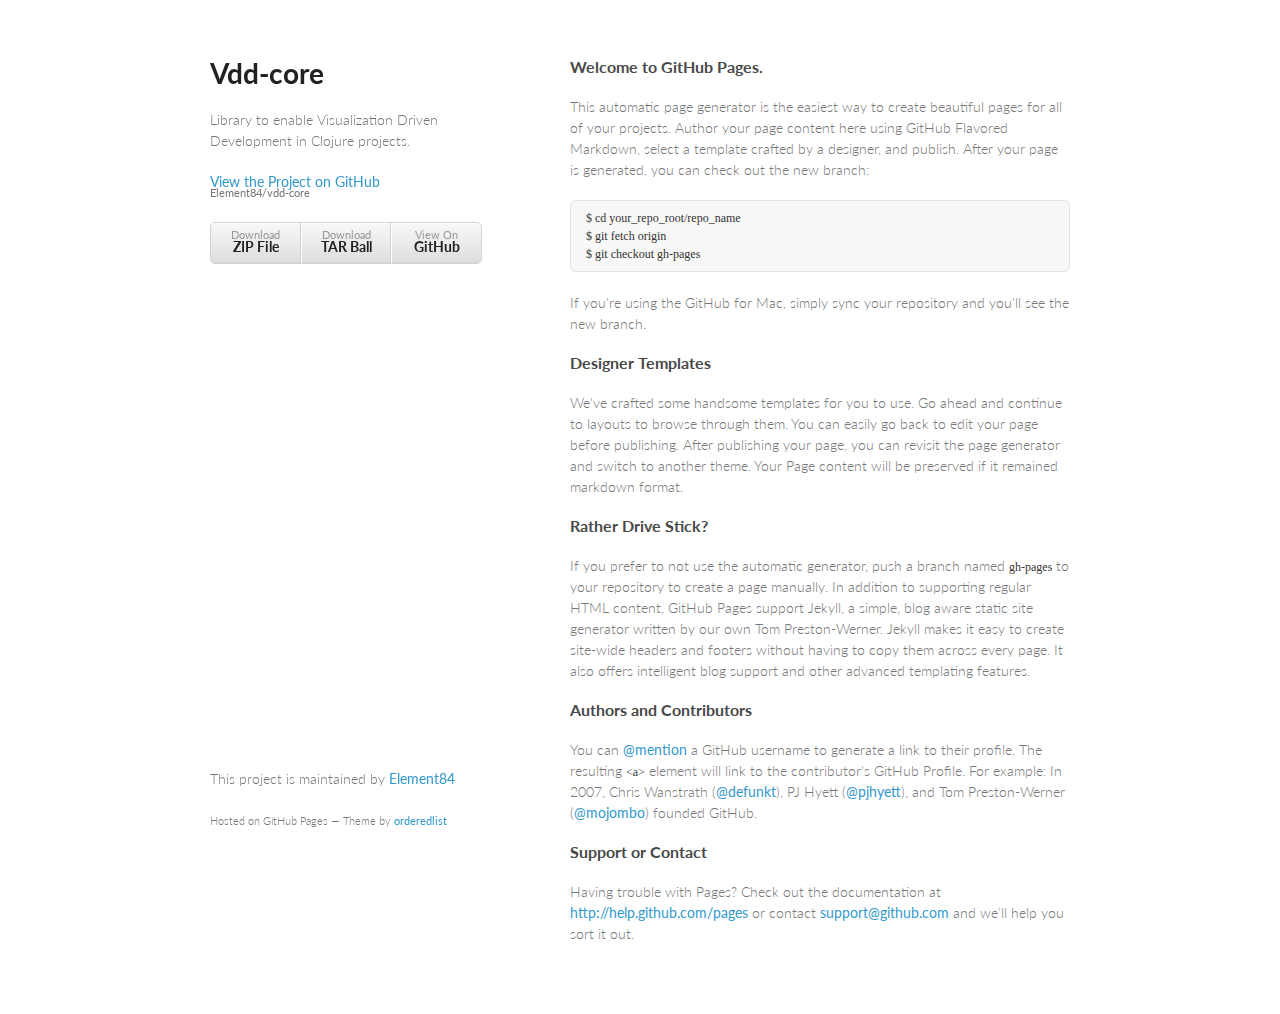
==== index.html @ 5dbee60a "Create gh-pages branch via GitHub" ====
<!doctype html>
<html>
  <head>
    <meta charset="utf-8">
    <meta http-equiv="X-UA-Compatible" content="chrome=1">
    <title>Vdd-core by Element84</title>

    <link rel="stylesheet" href="stylesheets/styles.css">
    <link rel="stylesheet" href="stylesheets/pygment_trac.css">
    <meta name="viewport" content="width=device-width, initial-scale=1, user-scalable=no">
    <!--[if lt IE 9]>
    <script src="//html5shiv.googlecode.com/svn/trunk/html5.js"></script>
    <![endif]-->
  </head>
  <body>
    <div class="wrapper">
      <header>
        <h1>Vdd-core</h1>
        <p>Library to enable Visualization Driven Development in Clojure projects.</p>

        <p class="view"><a href="https://github.com/Element84/vdd-core">View the Project on GitHub <small>Element84/vdd-core</small></a></p>


        <ul>
          <li><a href="https://github.com/Element84/vdd-core/zipball/master">Download <strong>ZIP File</strong></a></li>
          <li><a href="https://github.com/Element84/vdd-core/tarball/master">Download <strong>TAR Ball</strong></a></li>
          <li><a href="https://github.com/Element84/vdd-core">View On <strong>GitHub</strong></a></li>
        </ul>
      </header>
      <section>
        <h3>
<a name="welcome-to-github-pages" class="anchor" href="#welcome-to-github-pages"><span class="octicon octicon-link"></span></a>Welcome to GitHub Pages.</h3>

<p>This automatic page generator is the easiest way to create beautiful pages for all of your projects. Author your page content here using GitHub Flavored Markdown, select a template crafted by a designer, and publish. After your page is generated, you can check out the new branch:</p>

<pre><code>$ cd your_repo_root/repo_name
$ git fetch origin
$ git checkout gh-pages
</code></pre>

<p>If you're using the GitHub for Mac, simply sync your repository and you'll see the new branch.</p>

<h3>
<a name="designer-templates" class="anchor" href="#designer-templates"><span class="octicon octicon-link"></span></a>Designer Templates</h3>

<p>We've crafted some handsome templates for you to use. Go ahead and continue to layouts to browse through them. You can easily go back to edit your page before publishing. After publishing your page, you can revisit the page generator and switch to another theme. Your Page content will be preserved if it remained markdown format.</p>

<h3>
<a name="rather-drive-stick" class="anchor" href="#rather-drive-stick"><span class="octicon octicon-link"></span></a>Rather Drive Stick?</h3>

<p>If you prefer to not use the automatic generator, push a branch named <code>gh-pages</code> to your repository to create a page manually. In addition to supporting regular HTML content, GitHub Pages support Jekyll, a simple, blog aware static site generator written by our own Tom Preston-Werner. Jekyll makes it easy to create site-wide headers and footers without having to copy them across every page. It also offers intelligent blog support and other advanced templating features.</p>

<h3>
<a name="authors-and-contributors" class="anchor" href="#authors-and-contributors"><span class="octicon octicon-link"></span></a>Authors and Contributors</h3>

<p>You can <a href="https://github.com/blog/821" class="user-mention">@mention</a> a GitHub username to generate a link to their profile. The resulting <code>&lt;a&gt;</code> element will link to the contributor's GitHub Profile. For example: In 2007, Chris Wanstrath (<a href="https://github.com/defunkt" class="user-mention">@defunkt</a>), PJ Hyett (<a href="https://github.com/pjhyett" class="user-mention">@pjhyett</a>), and Tom Preston-Werner (<a href="https://github.com/mojombo" class="user-mention">@mojombo</a>) founded GitHub.</p>

<h3>
<a name="support-or-contact" class="anchor" href="#support-or-contact"><span class="octicon octicon-link"></span></a>Support or Contact</h3>

<p>Having trouble with Pages? Check out the documentation at <a href="http://help.github.com/pages">http://help.github.com/pages</a> or contact <a href="mailto:support@github.com">support@github.com</a> and we’ll help you sort it out.</p>
      </section>
      <footer>
        <p>This project is maintained by <a href="https://github.com/Element84">Element84</a></p>
        <p><small>Hosted on GitHub Pages &mdash; Theme by <a href="https://github.com/orderedlist">orderedlist</a></small></p>
      </footer>
    </div>
    <script src="javascripts/scale.fix.js"></script>
    
  </body>
</html>
---- stylesheets/styles.css ----
@import url(https://fonts.googleapis.com/css?family=Lato:300italic,700italic,300,700);

body {
  padding:50px;
  font:14px/1.5 Lato, "Helvetica Neue", Helvetica, Arial, sans-serif;
  color:#777;
  font-weight:300;
}

h1, h2, h3, h4, h5, h6 {
  color:#222;
  margin:0 0 20px;
}

p, ul, ol, table, pre, dl {
  margin:0 0 20px;
}

h1, h2, h3 {
  line-height:1.1;
}

h1 {
  font-size:28px;
}

h2 {
  color:#393939;
}

h3, h4, h5, h6 {
  color:#494949;
}

a {
  color:#39c;
  font-weight:400;
  text-decoration:none;
}

a small {
  font-size:11px;
  color:#777;
  margin-top:-0.6em;
  display:block;
}

.wrapper {
  width:860px;
  margin:0 auto;
}

blockquote {
  border-left:1px solid #e5e5e5;
  margin:0;
  padding:0 0 0 20px;
  font-style:italic;
}

code, pre {
  font-family:Monaco, Bitstream Vera Sans Mono, Lucida Console, Terminal;
  color:#333;
  font-size:12px;
}

pre {
  padding:8px 15px;
  background: #f8f8f8;  
  border-radius:5px;
  border:1px solid #e5e5e5;
  overflow-x: auto;
}

table {
  width:100%;
  border-collapse:collapse;
}

th, td {
  text-align:left;
  padding:5px 10px;
  border-bottom:1px solid #e5e5e5;
}

dt {
  color:#444;
  font-weight:700;
}

th {
  color:#444;
}

img {
  max-width:100%;
}

header {
  width:270px;
  float:left;
  position:fixed;
}

header ul {
  list-style:none;
  height:40px;
  
  padding:0;
  
  background: #eee;
  background: -moz-linear-gradient(top, #f8f8f8 0%, #dddddd 100%);
  background: -webkit-gradient(linear, left top, left bottom, color-stop(0%,#f8f8f8), color-stop(100%,#dddddd));
  background: -webkit-linear-gradient(top, #f8f8f8 0%,#dddddd 100%);
  background: -o-linear-gradient(top, #f8f8f8 0%,#dddddd 100%);
  background: -ms-linear-gradient(top, #f8f8f8 0%,#dddddd 100%);
  background: linear-gradient(top, #f8f8f8 0%,#dddddd 100%);
  
  border-radius:5px;
  border:1px solid #d2d2d2;
  box-shadow:inset #fff 0 1px 0, inset rgba(0,0,0,0.03) 0 -1px 0;
  width:270px;
}

header li {
  width:89px;
  float:left;
  border-right:1px solid #d2d2d2;
  height:40px;
}

header ul a {
  line-height:1;
  font-size:11px;
  color:#999;
  display:block;
  text-align:center;
  padding-top:6px;
  height:40px;
}

strong {
  color:#222;
  font-weight:700;
}

header ul li + li {
  width:88px;
  border-left:1px solid #fff;
}

header ul li + li + li {
  border-right:none;
  width:89px;
}

header ul a strong {
  font-size:14px;
  display:block;
  color:#222;
}

section {
  width:500px;
  float:right;
  padding-bottom:50px;
}

small {
  font-size:11px;
}

hr {
  border:0;
  background:#e5e5e5;
  height:1px;
  margin:0 0 20px;
}

footer {
  width:270px;
  float:left;
  position:fixed;
  bottom:50px;
}

@media print, screen and (max-width: 960px) {
  
  div.wrapper {
    width:auto;
    margin:0;
  }
  
  header, section, footer {
    float:none;
    position:static;
    width:auto;
  }
  
  header {
    padding-right:320px;
  }
  
  section {
    border:1px solid #e5e5e5;
    border-width:1px 0;
    padding:20px 0;
    margin:0 0 20px;
  }
  
  header a small {
    display:inline;
  }
  
  header ul {
    position:absolute;
    right:50px;
    top:52px;
  }
}

@media print, screen and (max-width: 720px) {
  body {
    word-wrap:break-word;
  }
  
  header {
    padding:0;
  }
  
  header ul, header p.view {
    position:static;
  }
  
  pre, code {
    word-wrap:normal;
  }
}

@media print, screen and (max-width: 480px) {
  body {
    padding:15px;
  }
  
  header ul {
    display:none;
  }
}

@media print {
  body {
    padding:0.4in;
    font-size:12pt;
    color:#444;
  }
}
---- stylesheets/pygment_trac.css ----
.highlight  { background: #ffffff; }
.highlight .c { color: #999988; font-style: italic } /* Comment */
.highlight .err { color: #a61717; background-color: #e3d2d2 } /* Error */
.highlight .k { font-weight: bold } /* Keyword */
.highlight .o { font-weight: bold } /* Operator */
.highlight .cm { color: #999988; font-style: italic } /* Comment.Multiline */
.highlight .cp { color: #999999; font-weight: bold } /* Comment.Preproc */
.highlight .c1 { color: #999988; font-style: italic } /* Comment.Single */
.highlight .cs { color: #999999; font-weight: bold; font-style: italic } /* Comment.Special */
.highlight .gd { color: #000000; background-color: #ffdddd } /* Generic.Deleted */
.highlight .gd .x { color: #000000; background-color: #ffaaaa } /* Generic.Deleted.Specific */
.highlight .ge { font-style: italic } /* Generic.Emph */
.highlight .gr { color: #aa0000 } /* Generic.Error */
.highlight .gh { color: #999999 } /* Generic.Heading */
.highlight .gi { color: #000000; background-color: #ddffdd } /* Generic.Inserted */
.highlight .gi .x { color: #000000; background-color: #aaffaa } /* Generic.Inserted.Specific */
.highlight .go { color: #888888 } /* Generic.Output */
.highlight .gp { color: #555555 } /* Generic.Prompt */
.highlight .gs { font-weight: bold } /* Generic.Strong */
.highlight .gu { color: #800080; font-weight: bold; } /* Generic.Subheading */
.highlight .gt { color: #aa0000 } /* Generic.Traceback */
.highlight .kc { font-weight: bold } /* Keyword.Constant */
.highlight .kd { font-weight: bold } /* Keyword.Declaration */
.highlight .kn { font-weight: bold } /* Keyword.Namespace */
.highlight .kp { font-weight: bold } /* Keyword.Pseudo */
.highlight .kr { font-weight: bold } /* Keyword.Reserved */
.highlight .kt { color: #445588; font-weight: bold } /* Keyword.Type */
.highlight .m { color: #009999 } /* Literal.Number */
.highlight .s { color: #d14 } /* Literal.String */
.highlight .na { color: #008080 } /* Name.Attribute */
.highlight .nb { color: #0086B3 } /* Name.Builtin */
.highlight .nc { color: #445588; font-weight: bold } /* Name.Class */
.highlight .no { color: #008080 } /* Name.Constant */
.highlight .ni { color: #800080 } /* Name.Entity */
.highlight .ne { color: #990000; font-weight: bold } /* Name.Exception */
.highlight .nf { color: #990000; font-weight: bold } /* Name.Function */
.highlight .nn { color: #555555 } /* Name.Namespace */
.highlight .nt { color: #000080 } /* Name.Tag */
.highlight .nv { color: #008080 } /* Name.Variable */
.highlight .ow { font-weight: bold } /* Operator.Word */
.highlight .w { color: #bbbbbb } /* Text.Whitespace */
.highlight .mf { color: #009999 } /* Literal.Number.Float */
.highlight .mh { color: #009999 } /* Literal.Number.Hex */
.highlight .mi { color: #009999 } /* Literal.Number.Integer */
.highlight .mo { color: #009999 } /* Literal.Number.Oct */
.highlight .sb { color: #d14 } /* Literal.String.Backtick */
.highlight .sc { color: #d14 } /* Literal.String.Char */
.highlight .sd { color: #d14 } /* Literal.String.Doc */
.highlight .s2 { color: #d14 } /* Literal.String.Double */
.highlight .se { color: #d14 } /* Literal.String.Escape */
.highlight .sh { color: #d14 } /* Literal.String.Heredoc */
.highlight .si { color: #d14 } /* Literal.String.Interpol */
.highlight .sx { color: #d14 } /* Literal.String.Other */
.highlight .sr { color: #009926 } /* Literal.String.Regex */
.highlight .s1 { color: #d14 } /* Literal.String.Single */
.highlight .ss { color: #990073 } /* Literal.String.Symbol */
.highlight .bp { color: #999999 } /* Name.Builtin.Pseudo */
.highlight .vc { color: #008080 } /* Name.Variable.Class */
.highlight .vg { color: #008080 } /* Name.Variable.Global */
.highlight .vi { color: #008080 } /* Name.Variable.Instance */
.highlight .il { color: #009999 } /* Literal.Number.Integer.Long */

.type-csharp .highlight .k { color: #0000FF }
.type-csharp .highlight .kt { color: #0000FF }
.type-csharp .highlight .nf { color: #000000; font-weight: normal }
.type-csharp .highlight .nc { color: #2B91AF }
.type-csharp .highlight .nn { color: #000000 }
.type-csharp .highlight .s { color: #A31515 }
.type-csharp .highlight .sc { color: #A31515 }
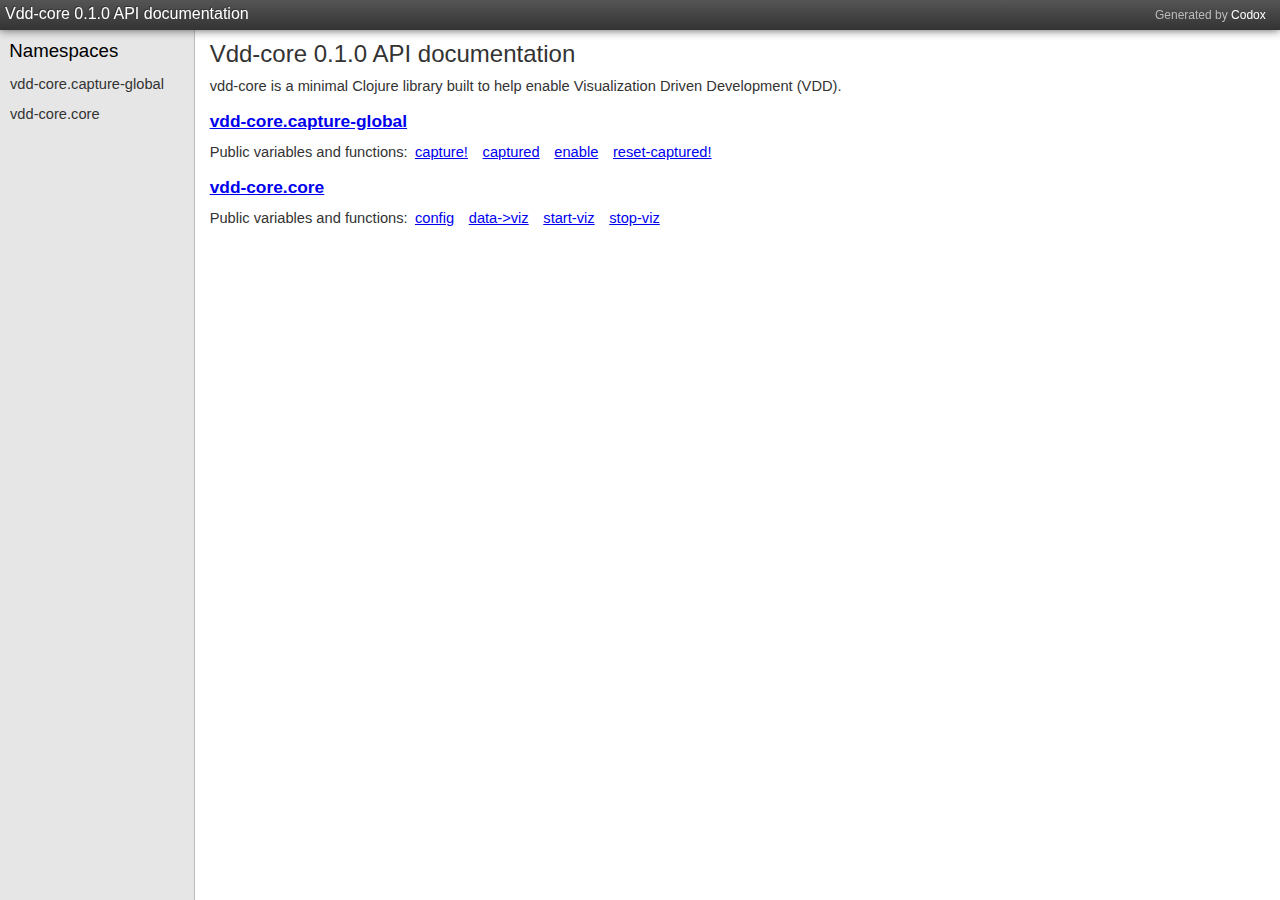
==== commit d9891b07: "new documentation push." ====
--- a/index.html
+++ b/index.html
@@ -1,71 +1,2 @@
-<!doctype html>
-<html>
-  <head>
-    <meta charset="utf-8">
-    <meta http-equiv="X-UA-Compatible" content="chrome=1">
-    <title>Vdd-core by Element84</title>
-
-    <link rel="stylesheet" href="stylesheets/styles.css">
-    <link rel="stylesheet" href="stylesheets/pygment_trac.css">
-    <meta name="viewport" content="width=device-width, initial-scale=1, user-scalable=no">
-    <!--[if lt IE 9]>
-    <script src="//html5shiv.googlecode.com/svn/trunk/html5.js"></script>
-    <![endif]-->
-  </head>
-  <body>
-    <div class="wrapper">
-      <header>
-        <h1>Vdd-core</h1>
-        <p>Library to enable Visualization Driven Development in Clojure projects.</p>
-
-        <p class="view"><a href="https://github.com/Element84/vdd-core">View the Project on GitHub <small>Element84/vdd-core</small></a></p>
-
-
-        <ul>
-          <li><a href="https://github.com/Element84/vdd-core/zipball/master">Download <strong>ZIP File</strong></a></li>
-          <li><a href="https://github.com/Element84/vdd-core/tarball/master">Download <strong>TAR Ball</strong></a></li>
-          <li><a href="https://github.com/Element84/vdd-core">View On <strong>GitHub</strong></a></li>
-        </ul>
-      </header>
-      <section>
-        <h3>
-<a name="welcome-to-github-pages" class="anchor" href="#welcome-to-github-pages"><span class="octicon octicon-link"></span></a>Welcome to GitHub Pages.</h3>
-
-<p>This automatic page generator is the easiest way to create beautiful pages for all of your projects. Author your page content here using GitHub Flavored Markdown, select a template crafted by a designer, and publish. After your page is generated, you can check out the new branch:</p>
-
-<pre><code>$ cd your_repo_root/repo_name
-$ git fetch origin
-$ git checkout gh-pages
-</code></pre>
-
-<p>If you're using the GitHub for Mac, simply sync your repository and you'll see the new branch.</p>
-
-<h3>
-<a name="designer-templates" class="anchor" href="#designer-templates"><span class="octicon octicon-link"></span></a>Designer Templates</h3>
-
-<p>We've crafted some handsome templates for you to use. Go ahead and continue to layouts to browse through them. You can easily go back to edit your page before publishing. After publishing your page, you can revisit the page generator and switch to another theme. Your Page content will be preserved if it remained markdown format.</p>
-
-<h3>
-<a name="rather-drive-stick" class="anchor" href="#rather-drive-stick"><span class="octicon octicon-link"></span></a>Rather Drive Stick?</h3>
-
-<p>If you prefer to not use the automatic generator, push a branch named <code>gh-pages</code> to your repository to create a page manually. In addition to supporting regular HTML content, GitHub Pages support Jekyll, a simple, blog aware static site generator written by our own Tom Preston-Werner. Jekyll makes it easy to create site-wide headers and footers without having to copy them across every page. It also offers intelligent blog support and other advanced templating features.</p>
-
-<h3>
-<a name="authors-and-contributors" class="anchor" href="#authors-and-contributors"><span class="octicon octicon-link"></span></a>Authors and Contributors</h3>
-
-<p>You can <a href="https://github.com/blog/821" class="user-mention">@mention</a> a GitHub username to generate a link to their profile. The resulting <code>&lt;a&gt;</code> element will link to the contributor's GitHub Profile. For example: In 2007, Chris Wanstrath (<a href="https://github.com/defunkt" class="user-mention">@defunkt</a>), PJ Hyett (<a href="https://github.com/pjhyett" class="user-mention">@pjhyett</a>), and Tom Preston-Werner (<a href="https://github.com/mojombo" class="user-mention">@mojombo</a>) founded GitHub.</p>
-
-<h3>
-<a name="support-or-contact" class="anchor" href="#support-or-contact"><span class="octicon octicon-link"></span></a>Support or Contact</h3>
-
-<p>Having trouble with Pages? Check out the documentation at <a href="http://help.github.com/pages">http://help.github.com/pages</a> or contact <a href="mailto:support@github.com">support@github.com</a> and we’ll help you sort it out.</p>
-      </section>
-      <footer>
-        <p>This project is maintained by <a href="https://github.com/Element84">Element84</a></p>
-        <p><small>Hosted on GitHub Pages &mdash; Theme by <a href="https://github.com/orderedlist">orderedlist</a></small></p>
-      </footer>
-    </div>
-    <script src="javascripts/scale.fix.js"></script>
-    
-  </body>
-</html>+<!DOCTYPE html>
+<html><head><link href="css/default.css" rel="stylesheet" type="text/css"><script src="js/jquery.min.js" type="text/javascript"></script><script src="js/page_effects.js" type="text/javascript"></script><title>Vdd-core 0.1.0 API documentation</title></head><body><div id="header"><h2>Generated by <a href="https://github.com/weavejester/codox">Codox</a></h2><h1><a href="index.html">Vdd-core 0.1.0 API documentation</a></h1></div><div class="sidebar" id="namespaces"><h3><span>Namespaces</span></h3><ul><li><a href="vdd-core.capture-global.html"><span>vdd-core.capture-global</span></a></li><li><a href="vdd-core.core.html"><span>vdd-core.core</span></a></li></ul></div><div class="namespace-index" id="content"><h2>Vdd-core 0.1.0 API documentation</h2><div class="doc">vdd-core is a minimal Clojure library built to help enable Visualization Driven Development (VDD).</div><div class="namespace"><h3><a href="vdd-core.capture-global.html"><span>vdd-core.capture-global</span></a></h3><pre class="doc"></pre><div class="index"><p>Public variables and functions:</p><ul><li><a href="vdd-core.capture-global.html#var-capture%21"><span>capture!</span></a></li><li><a href="vdd-core.capture-global.html#var-captured"><span>captured</span></a></li><li><a href="vdd-core.capture-global.html#var-enable"><span>enable</span></a></li><li><a href="vdd-core.capture-global.html#var-reset-captured%21"><span>reset-captured!</span></a></li></ul></div></div><div class="namespace"><h3><a href="vdd-core.core.html"><span>vdd-core.core</span></a></h3><pre class="doc"></pre><div class="index"><p>Public variables and functions:</p><ul><li><a href="vdd-core.core.html#var-config"><span>config</span></a></li><li><a href="vdd-core.core.html#var-data-%3Eviz"><span>data-&gt;viz</span></a></li><li><a href="vdd-core.core.html#var-start-viz"><span>start-viz</span></a></li><li><a href="vdd-core.core.html#var-stop-viz"><span>stop-viz</span></a></li></ul></div></div></div></body></html>--- a/css/default.css
+++ b/css/default.css
@@ -0,0 +1,210 @@
+body {
+   font-family: sans-serif;
+   font-size: 11pt;
+}
+
+pre, code {
+   font-family: Monaco, DejaVu Sans Mono, Consolas, monospace;
+   font-size: 9pt;
+}
+
+h2 {
+   font-weight: normal;
+   font-size: 18pt;
+   margin: 10px 0 0.4em 0;
+}
+
+#header, #content, .sidebar {
+   position: fixed;
+}
+
+#header {
+   top: 0;
+   left: 0;
+   right: 0;
+   height: 20px;
+   background: #444;
+   color: #fff;
+   padding: 5px;
+}
+
+#content {
+   top: 30px;
+   right: 0;
+   bottom: 0;
+   overflow: auto;
+   background: #fff;
+   color: #333;
+   padding: 0 1em;
+}
+
+.sidebar {
+   position: fixed;
+   top: 30px;
+   bottom: 0;
+   overflow: auto;
+}
+
+#namespaces {
+   background: #e6e6e6;
+   border-right: solid 1px #bbb;
+   left: 0;
+   width: 250px;
+}
+
+#vars {
+   background: #eeeeee;
+   border-right: solid 1px #ccc;
+   left: 251px;
+   width: 200px;
+}
+
+.namespace-index {
+   left: 251px;
+}
+
+.namespace-docs {
+   left: 452px;
+}
+
+#header {
+   background: -moz-linear-gradient(top, #555 0%, #222 100%);
+   background: -webkit-linear-gradient(top, #555 0%, #333 100%);
+   background: -o-linear-gradient(top, #555 0%, #222 100%);
+   background: -ms-linear-gradient(top, #555 0%, #222 100%);
+   background: linear-gradient(top, #555 0%, #222 100%);
+   box-shadow: 0 0 10px #555;
+   z-index: 100;
+}
+
+#header h1 {
+   margin: 0;
+   padding: 0;
+   font-size: 12pt;
+   font-weight: normal;
+   text-shadow: -1px -1px 0px #333;
+}
+
+#header a, .sidebar a {
+   display: block;
+   text-decoration: none;
+}
+
+#header a {
+   color: #fff;
+}
+
+.sidebar a {
+   color: #333;
+}
+
+#header h2 {
+    float: right;
+    font-size: 9pt;
+    font-weight: normal;
+    width: 10em;
+    margin: 3px 0;
+    color: #bbb;
+}
+
+#header h2 a {
+    display: inline;
+}
+
+.sidebar h3 {
+   margin: 0;
+   padding: 10px 0.5em 0 0.5em;
+   font-size: 14pt;
+   font-weight: normal
+}
+
+.sidebar ul {
+   padding: 0.5em 0em;
+   margin: 0;
+}
+
+.sidebar li {
+   display: block;
+}
+
+.sidebar li a {
+   padding: 7px 10px;
+}
+
+#namespaces li.current a {
+   border-left: 3px solid #a33;
+   padding-left: 7px;
+   color: #a33;
+}
+
+#vars li.current a {
+   border-left: 3px solid #33a;
+   padding-left: 7px;
+   color: #33a;
+}
+
+#content h3 {
+   margin-bottom: 0.5em;
+   font-size: 13pt;
+   font-weight: bold;
+}
+
+.public h3, h4.macro {
+    margin: 0;
+    float: left;
+}
+
+.usage {
+    clear: both;
+}
+
+h4.macro {
+    font-variant: small-caps;
+    font-size: 13px;
+    font-weight: bold;
+    color: #717171;
+    margin-top: 3px;
+    margin-left: 10px;
+}
+
+.public {
+   margin-top: 1.5em;
+   margin-bottom: 2.0em;
+}
+
+.public:last-child {
+   margin-bottom: 20%;
+}
+
+.namespace:last-child {
+    margin-bottom: 10%;
+}
+
+.index {
+   padding: 0;
+}
+
+.index * {
+   display: inline;
+}
+
+.index li {
+   padding: 0 .5em;
+}
+
+.index ul {
+   padding-left: 0;
+}
+
+.usage code {
+   display: block;
+   color: #008;
+}
+
+.doc {
+    margin-bottom: .5em;
+}
+
+.src-link a {
+    font-size: 9pt;
+}
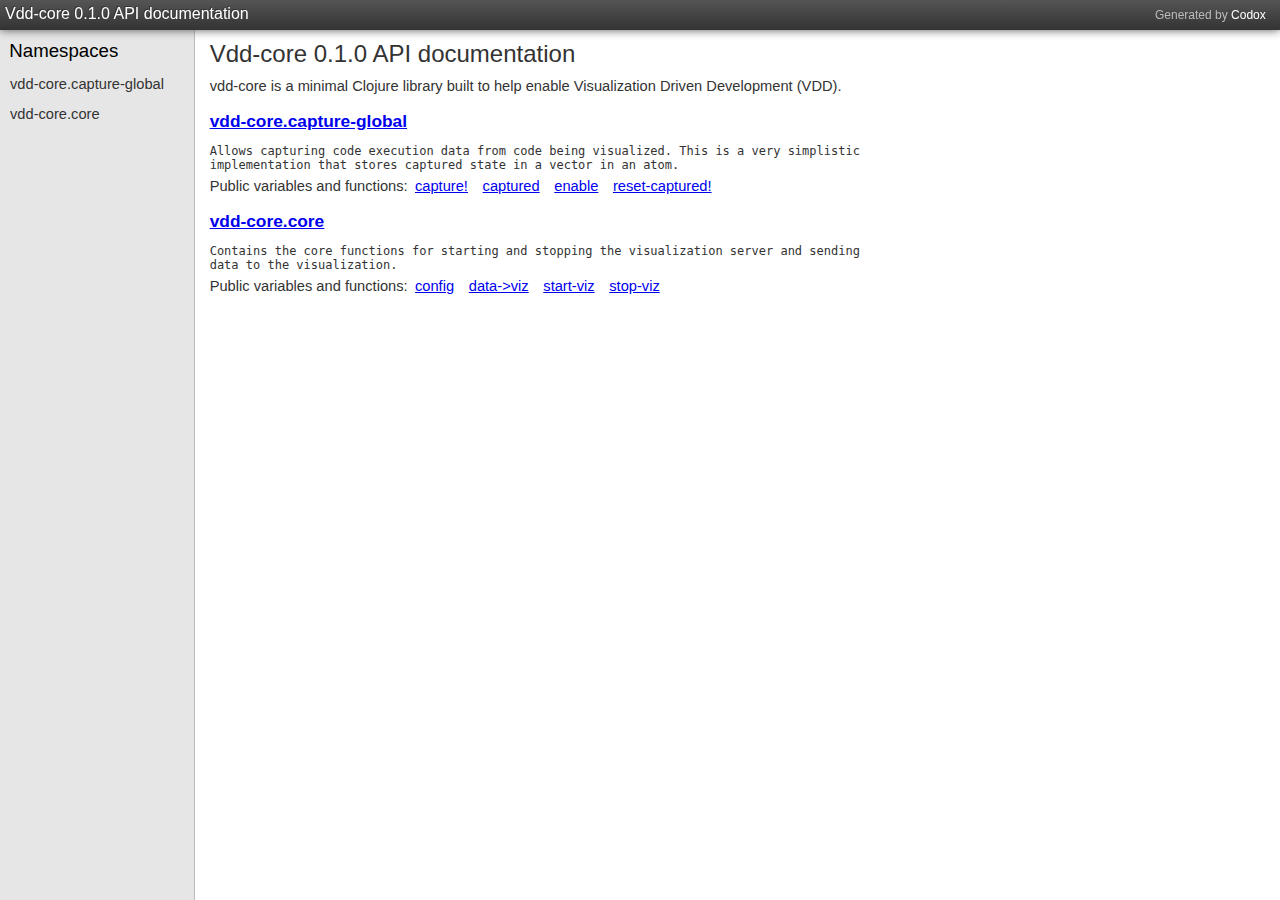
==== commit d095a3c7: "Documentation updates." ====
--- a/index.html
+++ b/index.html
@@ -1,2 +1,4 @@
 <!DOCTYPE html>
-<html><head><link href="css/default.css" rel="stylesheet" type="text/css"><script src="js/jquery.min.js" type="text/javascript"></script><script src="js/page_effects.js" type="text/javascript"></script><title>Vdd-core 0.1.0 API documentation</title></head><body><div id="header"><h2>Generated by <a href="https://github.com/weavejester/codox">Codox</a></h2><h1><a href="index.html">Vdd-core 0.1.0 API documentation</a></h1></div><div class="sidebar" id="namespaces"><h3><span>Namespaces</span></h3><ul><li><a href="vdd-core.capture-global.html"><span>vdd-core.capture-global</span></a></li><li><a href="vdd-core.core.html"><span>vdd-core.core</span></a></li></ul></div><div class="namespace-index" id="content"><h2>Vdd-core 0.1.0 API documentation</h2><div class="doc">vdd-core is a minimal Clojure library built to help enable Visualization Driven Development (VDD).</div><div class="namespace"><h3><a href="vdd-core.capture-global.html"><span>vdd-core.capture-global</span></a></h3><pre class="doc"></pre><div class="index"><p>Public variables and functions:</p><ul><li><a href="vdd-core.capture-global.html#var-capture%21"><span>capture!</span></a></li><li><a href="vdd-core.capture-global.html#var-captured"><span>captured</span></a></li><li><a href="vdd-core.capture-global.html#var-enable"><span>enable</span></a></li><li><a href="vdd-core.capture-global.html#var-reset-captured%21"><span>reset-captured!</span></a></li></ul></div></div><div class="namespace"><h3><a href="vdd-core.core.html"><span>vdd-core.core</span></a></h3><pre class="doc"></pre><div class="index"><p>Public variables and functions:</p><ul><li><a href="vdd-core.core.html#var-config"><span>config</span></a></li><li><a href="vdd-core.core.html#var-data-%3Eviz"><span>data-&gt;viz</span></a></li><li><a href="vdd-core.core.html#var-start-viz"><span>start-viz</span></a></li><li><a href="vdd-core.core.html#var-stop-viz"><span>stop-viz</span></a></li></ul></div></div></div></body></html>+<html><head><link href="css/default.css" rel="stylesheet" type="text/css"><script src="js/jquery.min.js" type="text/javascript"></script><script src="js/page_effects.js" type="text/javascript"></script><title>Vdd-core 0.1.0 API documentation</title></head><body><div id="header"><h2>Generated by <a href="https://github.com/weavejester/codox">Codox</a></h2><h1><a href="index.html">Vdd-core 0.1.0 API documentation</a></h1></div><div class="sidebar" id="namespaces"><h3><span>Namespaces</span></h3><ul><li><a href="vdd-core.capture-global.html"><span>vdd-core.capture-global</span></a></li><li><a href="vdd-core.core.html"><span>vdd-core.core</span></a></li></ul></div><div class="namespace-index" id="content"><h2>Vdd-core 0.1.0 API documentation</h2><div class="doc">vdd-core is a minimal Clojure library built to help enable Visualization Driven Development (VDD).</div><div class="namespace"><h3><a href="vdd-core.capture-global.html"><span>vdd-core.capture-global</span></a></h3><pre class="doc">Allows capturing code execution data from code being visualized. This is a very simplistic
+implementation that stores captured state in a vector in an atom.</pre><div class="index"><p>Public variables and functions:</p><ul><li><a href="vdd-core.capture-global.html#var-capture%21"><span>capture!</span></a></li><li><a href="vdd-core.capture-global.html#var-captured"><span>captured</span></a></li><li><a href="vdd-core.capture-global.html#var-enable"><span>enable</span></a></li><li><a href="vdd-core.capture-global.html#var-reset-captured%21"><span>reset-captured!</span></a></li></ul></div></div><div class="namespace"><h3><a href="vdd-core.core.html"><span>vdd-core.core</span></a></h3><pre class="doc">Contains the core functions for starting and stopping the visualization server and sending
+data to the visualization.</pre><div class="index"><p>Public variables and functions:</p><ul><li><a href="vdd-core.core.html#var-config"><span>config</span></a></li><li><a href="vdd-core.core.html#var-data-%3Eviz"><span>data-&gt;viz</span></a></li><li><a href="vdd-core.core.html#var-start-viz"><span>start-viz</span></a></li><li><a href="vdd-core.core.html#var-stop-viz"><span>stop-viz</span></a></li></ul></div></div></div></body></html>